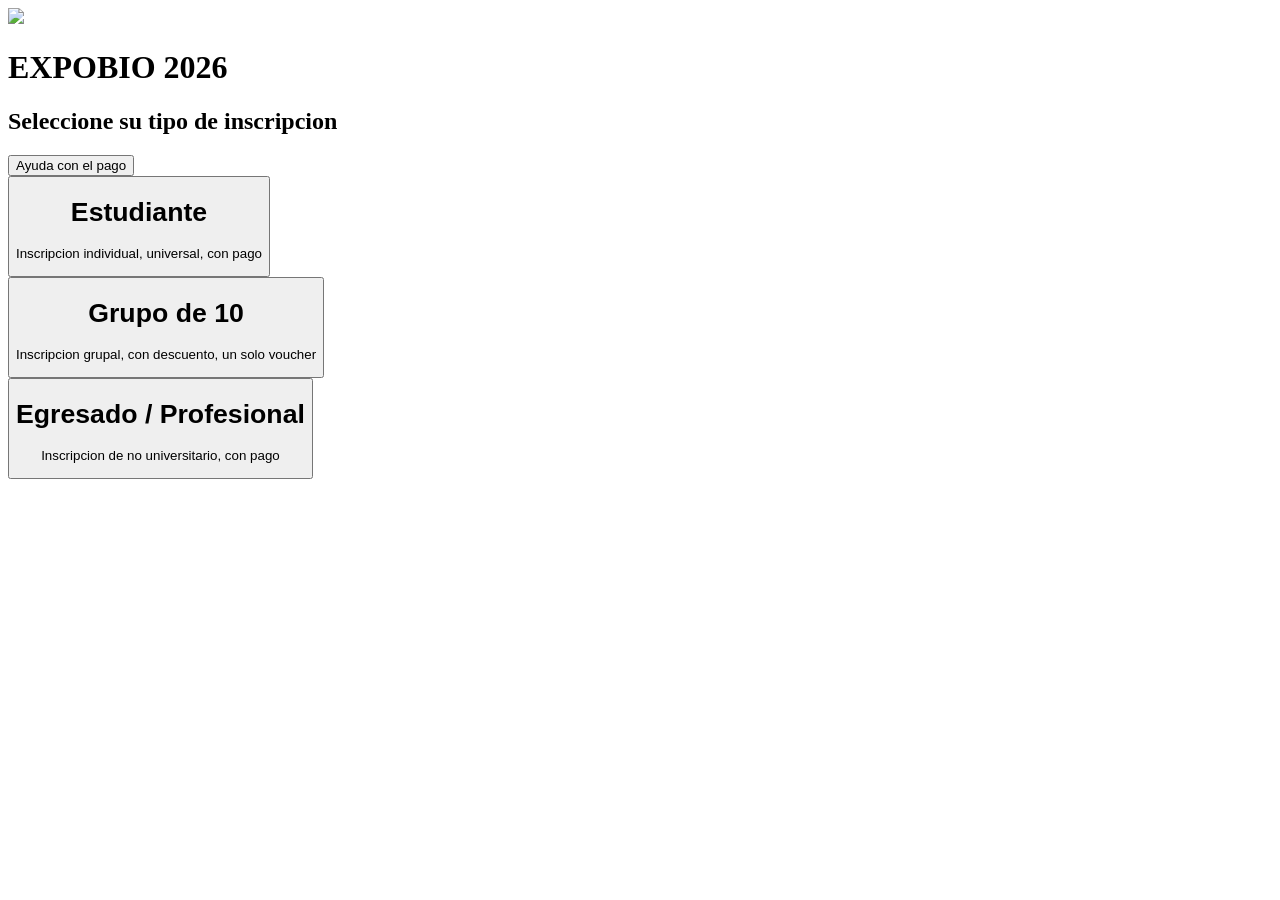
==== index.html @ 2edd6ce0 "Create index.html Agregando el index principal" ====
<!DOCTYPE html>
<html lang="es">
<head>
	<base target="top">
	<meta charset="UTF-8">
	<meta name="viewport" content="width=device-width, initial-scale=1.0">
	<link rel="stylesheet" href="style.css">
	<title>EXPOBIO 2026 Inscripcion</title>
	<link rel="preconnect" href="https://fonts.googleapis.com">
	<link rel="preconnect" href="https://fonts.gstatic.com" crossorigin>
	<link href="https://fonts.googleapis.com/css2?family=Noto+Serif:ital,wght@0,100..900;1,100..900&display=swap" rel="stylesheet">
	<!-- Iconito de la barra -->
	<link rel="icon" type="image/png" sizes="32x32"
		href="https://files.catbox.moe/zftv8w.png">
	<link rel="shortcut icon"
        href="https://files.catbox.moe/zftv8w.png">
</head>

<body>
	<div class="carta">
	<div class="box-titulo">
		<img class="Escudo-UNSAAC" src="Logaso.png">
	</div>
	</div>
	<div class="carta">
	<div class="box-pagos">
		<div class="box-pagos-logo">
			<h1>EXPOBIO 2026</h1>
			<h2>Seleccione su tipo de inscripcion</h2>
		</div>
		<div class="box-pagos-ayuda">
			<button class="btn-ayuda-pago" onclick="window.top.location.href='guia.html'"> 
				Ayuda con el pago
			</button>
		</div>
		<div class="box-estudiante-grupo10">
			<div class="estudiante">
				<button class="btn-estudiante" onclick="window.top.location.href='datosEstudiante.html'">
					<h1>Estudiante</h1>
					<p>Inscripcion individual, universal, con pago</p>
				</button>
			</div>
			<div class="grupo10">
				<button class="btn-grupo10" onclick="window.top.location.href='datosGrupo.html'">
					<h1>Grupo de 10</h1>
					<p>Inscripcion grupal, con descuento, un solo voucher</p>
				</button>
			</div>
		</div>
		<div class="box-egresado">
			<button class="btn-egresado" onclick="window.top.location.href='datosEgresado.html'">
				<h1>Egresado / Profesional</h1>
				<p>Inscripcion de no universitario, con pago</p>
			</button>
		</div>
	</div>
	</div>
</body>
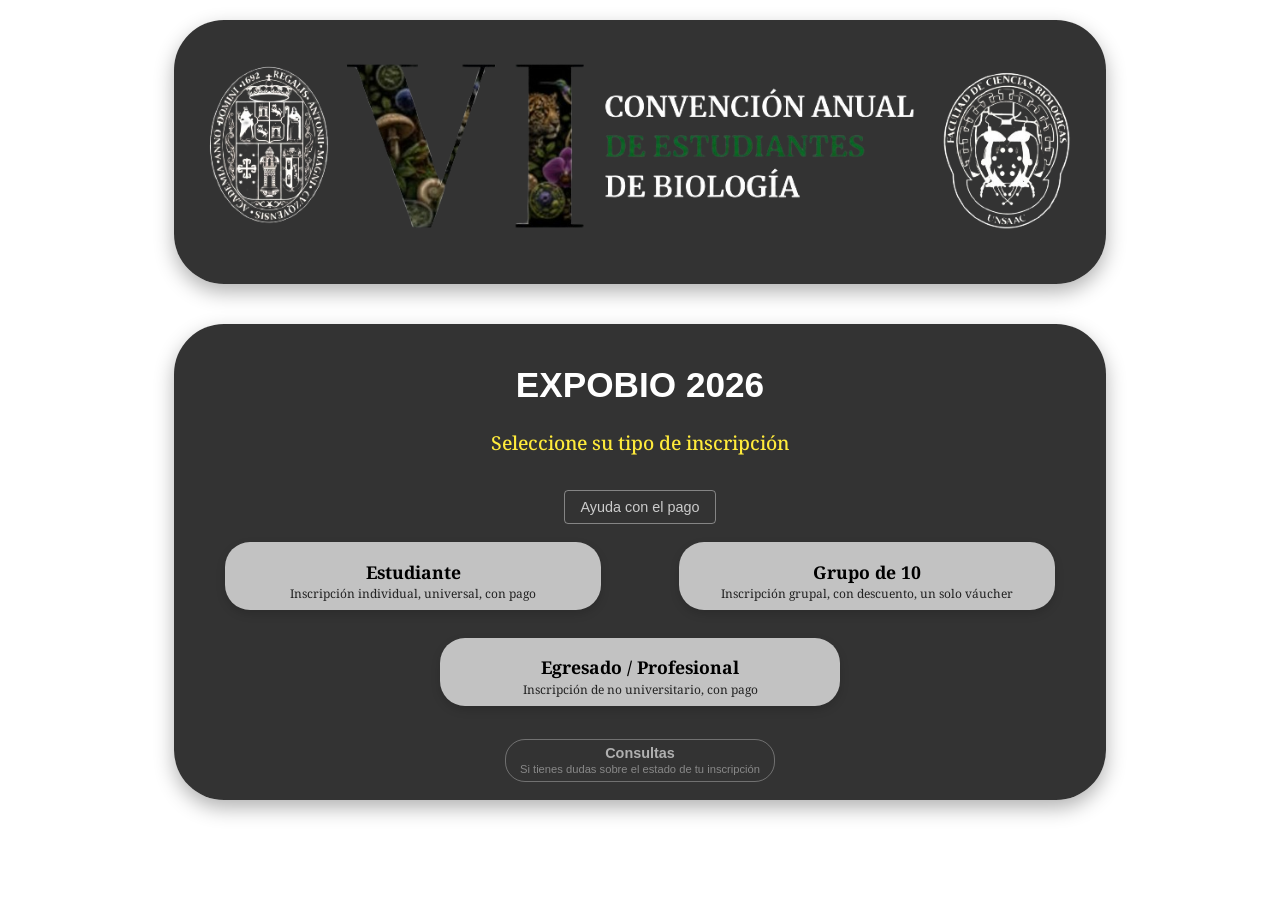
==== commit 930676dc: "Actu 1 index conectado y guia mejorada" ====
--- a/index.html
+++ b/index.html
@@ -1,58 +1,66 @@
 <!DOCTYPE html>
 <html lang="es">
 <head>
-	<base target="top">
-	<meta charset="UTF-8">
-	<meta name="viewport" content="width=device-width, initial-scale=1.0">
-	<link rel="stylesheet" href="style.css">
-	<title>EXPOBIO 2026 Inscripcion</title>
-	<link rel="preconnect" href="https://fonts.googleapis.com">
-	<link rel="preconnect" href="https://fonts.gstatic.com" crossorigin>
-	<link href="https://fonts.googleapis.com/css2?family=Noto+Serif:ital,wght@0,100..900;1,100..900&display=swap" rel="stylesheet">
-	<!-- Iconito de la barra -->
-	<link rel="icon" type="image/png" sizes="32x32"
-		href="https://files.catbox.moe/zftv8w.png">
-	<link rel="shortcut icon"
+    <base target="top">
+    <meta charset="UTF-8">
+    <meta name="viewport" content="width=device-width, initial-scale=1.0">
+    <link rel="stylesheet" href="style.css">
+    <title>EXPOBIO 2026 Inscripción</title>
+    <link rel="preconnect" href="https://fonts.googleapis.com">
+    <link rel="preconnect" href="https://fonts.gstatic.com" crossorigin>
+    <link href="https://fonts.googleapis.com/css2?family=Noto+Serif:ital,wght@0,100..900;1,100..900&display=swap" rel="stylesheet">
+    <!-- Iconito de la barra -->
+    <link rel="icon" type="image/png" sizes="32x32"
+        href="https://files.catbox.moe/zftv8w.png">
+    <link rel="shortcut icon"
         href="https://files.catbox.moe/zftv8w.png">
 </head>
 
 <body>
-	<div class="carta">
-	<div class="box-titulo">
-		<img class="Escudo-UNSAAC" src="Logaso.png">
-	</div>
-	</div>
-	<div class="carta">
-	<div class="box-pagos">
-		<div class="box-pagos-logo">
-			<h1>EXPOBIO 2026</h1>
-			<h2>Seleccione su tipo de inscripcion</h2>
-		</div>
-		<div class="box-pagos-ayuda">
-			<button class="btn-ayuda-pago" onclick="window.top.location.href='guia.html'"> 
-				Ayuda con el pago
-			</button>
-		</div>
-		<div class="box-estudiante-grupo10">
-			<div class="estudiante">
-				<button class="btn-estudiante" onclick="window.top.location.href='datosEstudiante.html'">
-					<h1>Estudiante</h1>
-					<p>Inscripcion individual, universal, con pago</p>
-				</button>
-			</div>
-			<div class="grupo10">
-				<button class="btn-grupo10" onclick="window.top.location.href='datosGrupo.html'">
-					<h1>Grupo de 10</h1>
-					<p>Inscripcion grupal, con descuento, un solo voucher</p>
-				</button>
-			</div>
-		</div>
-		<div class="box-egresado">
-			<button class="btn-egresado" onclick="window.top.location.href='datosEgresado.html'">
-				<h1>Egresado / Profesional</h1>
-				<p>Inscripcion de no universitario, con pago</p>
-			</button>
-		</div>
-	</div>
-	</div>
+    <div class="carta">
+        <div class="box-titulo">
+            <img class="Escudo-UNSAAC" src="Logaso.png" alt="Escudo UNSAAC">
+        </div>
+    </div>
+    
+    <div class="carta">
+        <div class="box-pagos">
+            <div class="box-pagos-logo">
+                <h1>EXPOBIO 2026</h1>
+                <h2>Seleccione su tipo de inscripción</h2>
+            </div>
+            <div class="box-pagos-ayuda">
+                <button class="btn-ayuda-pago" onclick="window.top.location.href='guia.html'"> 
+                    Ayuda con el pago
+                </button>
+            </div>
+            <div class="box-estudiante-grupo10">
+                <div class="estudiante">
+                    <button class="btn-estudiante" onclick="window.top.location.href='datosEstudiante.html'">
+                        <h1>Estudiante</h1>
+                        <p>Inscripción individual, universal, con pago</p>
+                    </button>
+                </div>
+                <div class="grupo10">
+                    <button class="btn-grupo10" onclick="window.top.location.href='datosGrupo.html'">
+                        <h1>Grupo de 10</h1>
+                        <p>Inscripción grupal, con descuento, un solo váucher</p>
+                    </button>
+                </div>
+            </div>
+            <div class="box-egresado">
+                <button class="btn-egresado" onclick="window.top.location.href='datosEgresado.html'">
+                    <h1>Egresado / Profesional</h1>
+                    <p>Inscripción de no universitario, con pago</p>
+                </button>
+            </div>
+            <div class="box-consultas">
+                <button class="btn-consultas" onclick="window.top.location.href='https://expobio.github.io/CONSULTAS/'">
+                    <h1>Consultas</h1>
+                    <p>Si tienes dudas sobre el estado de tu inscripción</p>
+                </button>
+            </div>
+        </div>
+    </div>
 </body>
+</html>
--- a/style.css
+++ b/style.css
@@ -0,0 +1,974 @@
+/* GENERAL / BODY */
+body {
+    background-image: url(biologia-unsaac.jpg);
+    background-repeat: no-repeat;
+    background-position: center center;
+    background-attachment: fixed;
+    background-size: cover;
+    font-family: Arial, sans-serif;
+    margin: 0;
+    padding: 0;
+    display: flex;
+    flex-direction: column;
+    align-items: center;
+    justify-content: flex-start;
+    width: 100%;
+    min-height: 100vh;
+}
+
+/* CARTAS */
+.carta {
+    width: 80%;
+    max-width: 1100px;
+    margin: 20px auto;
+    background: rgba(0, 0, 0, 0.8);
+    padding: 18px;
+    box-shadow: 0 8px 20px rgba(0,0,0,0.3);
+    border-radius: 50px;
+    color: #ffffff;
+}
+
+.box-titulo {
+    text-align: center;
+    padding: 12px;
+    display: flex;
+    justify-content: center;
+    align-items: center;
+    border-radius: 6px;
+    width: 100%;
+    height: auto;
+}
+
+.box-titulo img {
+    width: 100%;
+    max-width: 100%;
+    height: auto;
+    object-fit: contain;
+    display: block;
+}
+
+/* PAGOS */
+.box-pagos {
+    background-color: transparent;
+    text-align: center;
+    display: flex;
+    flex-direction: column;
+    gap: 18px;
+    align-items: stretch;
+    justify-content: flex-start;
+    width: 100%;
+}
+
+.box-pagos-logo h1 {
+    color: #ffffff;
+    font-family: sans-serif;
+    font-weight: 900;
+    font-size: 2.2rem;
+}
+
+.box-pagos-logo h2 {
+    color: #FFEB3B;
+    font-family: 'Noto Serif', serif;
+    font-weight: 500;
+    font-size: 1.2rem;
+}
+
+.box-pagos-ayuda {
+    background-color: transparent;
+    text-align: center;
+    margin: 0;
+    display: flex;
+    justify-content: center;
+    align-items: center;
+}
+
+.btn-ayuda-pago {
+    background: transparent;
+    border: 1px solid rgba(255, 255, 255, 0.4);
+    color: #ccc;
+    padding: 8px 16px;
+    font-size: 0.9rem;
+    border-radius: 4px;
+    cursor: pointer;
+    width: auto;
+    transition: all 0.3s ease;
+}
+
+.btn-ayuda-pago:hover {
+    background: rgba(255, 255, 255, 0.1);
+    color: #fff;
+}
+
+/* BOTONES PRINCIPALES */
+.box-estudiante-grupo10 {
+    background-color: transparent;
+    text-align: center;
+    margin: 0;
+    display: flex;
+    flex-direction: column;
+    gap: 12px;
+    justify-content: center;
+    align-items: center;
+}
+
+.box-estudiante-grupo10 .estudiante,
+.box-estudiante-grupo10 .grupo10 {
+    width: 100%;
+    display: flex;
+    justify-content: center;
+}
+
+.btn-estudiante, .btn-grupo10, .btn-egresado {
+    display: inline-block;
+    width: 85%;
+    max-width: 400px;
+    padding: 8px 16px;
+    border: none;
+    border-radius: 25px !important;
+    background: rgba(255, 255, 255, 0.7);
+    color: #000000;
+    font-family: 'Noto Serif', serif;
+    text-decoration: none;
+    cursor: pointer;
+    box-shadow: 0 4px 10px rgba(0,0,0,0.15);
+    text-align: center;
+}
+
+.btn-estudiante h1, .btn-grupo10 h1, .btn-egresado h1 {
+    font-size: 1.1rem;
+    font-weight: 700;
+    margin-bottom: 0px;
+    color: #000000;
+    line-height: 1.2;
+}
+
+.btn-estudiante p, .btn-grupo10 p, .btn-egresado p {
+    font-size: 0.75rem;
+    margin: 0;
+    margin-top: 2px;
+    color: #222222;
+}
+
+.box-egresado {
+    background-color: transparent;
+    text-align: center;
+    margin-top: 10px;
+    display: flex;
+    justify-content: center;
+    align-items: center;
+    width: 100%;
+}
+
+/* BOTÓN DE CONSULTAS OPTIMIZADO (MÁS PEQUEÑO) */
+.box-consultas {
+    background-color: transparent;
+    text-align: center;
+    margin-top: 15px; /* Un poco de separación del resto */
+    display: flex;
+    justify-content: center;
+    align-items: center;
+    width: 100%;
+}
+
+.btn-consultas {
+    background: transparent;
+    border: 1px solid rgba(255, 255, 255, 0.3);
+    color: #b0b0b0;
+    padding: 6px 14px; 
+    font-size: 0.85rem; 
+    border-radius: 20px; 
+    cursor: pointer;
+    width: auto;
+    max-width: 280px; 
+    transition: all 0.3s ease;
+}
+
+.btn-consultas:hover {
+    background: rgba(255, 255, 255, 0.08);
+    border-color: rgba(255, 255, 255, 0.6);
+    color: #fff;
+}
+
+.btn-consultas h1 {
+    font-size: 0.9rem; 
+    font-weight: 600;
+    margin: 0;
+    line-height: 1.1;
+}
+
+.btn-consultas p {
+    font-size: 0.7rem; 
+    margin: 2px 0 0 0;
+    color: #888;
+}
+
+/* DETALLES DE PAGO BANCARIO */
+.datos-pago-container {
+    display: flex;
+    flex-direction: column;
+    gap: 12px;
+    margin-top: 20px;
+}
+
+.item-banco {
+    background: rgba(255, 255, 255, 0.05);
+    border: 1px solid rgba(255, 255, 255, 0.1);
+    border-radius: 12px;
+    padding: 14px 18px;
+    display: flex;
+    align-items: center;
+    justify-content: space-between;
+    gap: 15px;
+    transition: transform 0.2s ease, background 0.2s ease;
+}
+
+.item-banco:hover {
+    background: rgba(255, 255, 255, 0.08);
+    border-color: rgba(255, 255, 255, 0.2);
+}
+
+.titular-box {
+    background: rgba(76, 175, 80, 0.1);
+    border-color: rgba(76, 175, 80, 0.2);
+    display: block;
+}
+
+.valor-titular {
+    font-family: 'Noto Serif', serif;
+    font-size: 16px;
+    font-weight: 600;
+    color: #ffffff;
+    margin-top: 4px;
+}
+
+.info-meta {
+    display: flex;
+    flex-direction: column;
+    gap: 3px;
+    flex-grow: 1;
+}
+
+.item-banco .etiqueta {
+    color: #a5d6a7;
+    font-weight: 700;
+    font-size: 11px;
+    text-transform: uppercase;
+    letter-spacing: .06em;
+}
+
+.item-banco .valor {
+    font-family: monospace;
+    font-size: 15px;
+    letter-spacing: 0.5px;
+    color: #ffffff;
+    word-break: break-all;
+}
+
+.qr-box {
+    text-align: center;
+    margin: 24px 0;
+    background: rgba(0, 0, 0, 0.3);
+    padding: 16px;
+    border-radius: 14px;
+    border: 1px solid rgba(255, 255, 255, 0.05);
+}
+
+.qr-box img {
+    max-width: 180px;
+    width: 100%;
+    border-radius: 8px;
+    border: 4px solid #ffffff;
+    display: none;
+    margin: 0 auto;
+    box-shadow: 0 4px 15px rgba(0,0,0,0.5);
+}
+
+.qr-box small {
+    display: block;
+    margin-top: 12px;
+    font-size: 12.5px;
+    color: #b0bec5;
+}
+
+ul.lista-fisico {
+    padding-left: 20px;
+    color: #e0e0e0;
+    font-size: 14px;
+    line-height: 1.8;
+    margin-top: 10px;
+}
+
+ul.lista-fisico li {
+    margin-bottom: 6px;
+}
+
+/* SCROLLBAR */
+html {
+    scrollbar-width: thin;
+    scrollbar-color: #4CAF50 rgba(0, 0, 0, 0.35);
+}
+
+.tabla-responsive-form {
+    scrollbar-width: thin;
+    scrollbar-color: #4CAF50 rgba(0, 0, 0, 0.35);
+}
+
+::-webkit-scrollbar {
+    width: 10px;
+    height: 10px;
+}
+
+::-webkit-scrollbar-track {
+    background: rgba(0, 0, 0, 0.35);
+}
+
+::-webkit-scrollbar-thumb {
+    background: linear-gradient(180deg, #a5d6a7, #4CAF50);
+    border-radius: 20px;
+    border: 2px solid rgba(0, 0, 0, 0.35);
+}
+
+::-webkit-scrollbar-thumb:hover {
+    background: linear-gradient(180deg, #c8e6c9, #66BB6A);
+}
+
+.tabla-responsive-form::-webkit-scrollbar {
+    height: 8px;
+}
+
+.tabla-responsive-form::-webkit-scrollbar-thumb {
+    background: linear-gradient(90deg, #a5d6a7, #4CAF50);
+    border-radius: 20px;
+    border: 1px solid rgba(0, 0, 0, 0.35);
+}
+
+@media (max-width: 640px) {
+    ::-webkit-scrollbar {
+        width: 6px;
+        height: 6px;
+    }
+}
+
+/* FORMULARIOS DE INSCRIPCIÓN */
+.seccion-form, .seccion-form *, .fila-form, .fila-form * {
+    box-sizing: border-box;
+}
+
+.form-titulo h1 {
+    color: #ffffff;
+    font-family: sans-serif;
+    font-weight: 900;
+    font-size: 1.6rem;
+    margin: 0 0 4px;
+}
+
+.form-titulo p {
+    color: #cfd8d6;
+    font-family: 'Noto Serif', serif;
+    font-size: 0.95rem;
+    margin: 0;
+}
+
+.seccion-form {
+    text-align: left;
+    width: 100%;
+    margin-top: 22px;
+}
+
+.seccion-form:first-of-type {
+    margin-top: 8px;
+}
+
+.seccion-form h3 {
+    color: #a5d6a7;
+    font-size: 0.78rem;
+    font-weight: 700;
+    text-transform: uppercase;
+    letter-spacing: .07em;
+    margin: 0 0 14px;
+    padding-bottom: 8px;
+    border-bottom: 1px solid rgba(255,255,255,0.12);
+}
+
+.campo-form {
+    margin-bottom: 14px;
+}
+
+.campo-form label {
+    display: block;
+    font-size: 0.82rem;
+    font-weight: 600;
+    color: #e8e8e8;
+    margin-bottom: 6px;
+    font-family: 'Noto Serif', serif;
+}
+
+.campo-form .ayuda-form {
+    font-size: 0.72rem;
+    color: #9aa6a3;
+    margin-top: 4px;
+}
+
+.campo-form input[type="text"],
+.campo-form input[type="tel"],
+.campo-form select {
+    width: 100%;
+    max-width: 420px;
+    padding: 10px 12px;
+    border-radius: 10px;
+    border: 1.5px solid rgba(255,255,255,0.15);
+    background: rgba(255,255,255,0.06);
+    color: #ffffff;
+    font-family: Arial, sans-serif;
+    font-size: 0.92rem;
+}
+
+.campo-form select option {
+    color: #000;
+}
+
+.campo-form input::placeholder {
+    color: #8a938f;
+}
+
+.campo-form input:focus,
+.campo-form select:focus {
+    outline: none;
+    border-color: #4CAF50;
+    background: rgba(255,255,255,0.1);
+}
+
+.campo-form.corto input {
+    max-width: 200px;
+}
+
+.fila-form {
+    display: grid;
+    grid-template-columns: 1fr;
+    gap: 4px 16px;
+}
+
+.oculto-form {
+    display: none !important;
+}
+
+.nota-form {
+    background: rgba(76, 175, 80, 0.08);
+    border: 1px dashed rgba(165, 214, 167, 0.4);
+    border-radius: 10px;
+    padding: 12px 14px;
+    margin-bottom: 16px;
+    font-size: 0.82rem;
+    color: #d8e3d9;
+}
+
+/* COMPONENTES DE GRUPOS */
+.tabla-responsive-form {
+    overflow-x: auto;
+    margin-bottom: 6px;
+    border-radius: 10px;
+}
+
+.tabla-grupo-form {
+    width: 100%;
+    border-collapse: collapse;
+    min-width: 760px;
+}
+
+.tabla-grupo-form th,
+.tabla-grupo-form td {
+    padding: 8px;
+    text-align: center;
+    font-size: 0.75rem;
+    border-bottom: 1px solid rgba(255,255,255,0.1);
+}
+
+.tabla-grupo-form th {
+    background: rgba(76, 175, 80, 0.25);
+    color: #fff;
+    font-weight: 700;
+    text-transform: uppercase;
+    font-size: 0.65rem;
+    letter-spacing: .04em;
+}
+
+.tabla-grupo-form td input {
+    width: 100%;
+    min-width: 120px;
+    padding: 8px;
+    font-size: 0.82rem;
+    border-radius: 8px;
+    border: 1.5px solid rgba(255,255,255,0.15);
+    background: rgba(255,255,255,0.06);
+    color: #fff;
+}
+
+.archivo-input-form {
+    border: 1.5px dashed rgba(255,255,255,0.25);
+    border-radius: 12px;
+    padding: 18px;
+    text-align: center;
+    font-size: 0.82rem;
+    color: #cfd8d6;
+}
+
+.archivo-input-form input {
+    margin-top: 10px;
+    color: #cfd8d6;
+    font-size: 0.8rem;
+}
+
+/* BOTONES DE FORMULARIO */
+.btn-enviar-form {
+    display: block;
+    width: 100%;
+    margin-top: 22px;
+    padding: 12px 16px;
+    border: none;
+    border-radius: 25px !important;
+    background: rgba(255, 255, 255, 0.85);
+    color: #000000;
+    font-family: 'Noto Serif', serif;
+    font-weight: 700;
+    font-size: 1rem;
+    cursor: pointer;
+    box-shadow: 0 4px 10px rgba(0,0,0,0.15);
+    transition: all 0.2s ease;
+}
+
+.btn-enviar-form:hover {
+    
+    background: #ffffff;
+}
+
+.btn-enviar-form:disabled {
+    opacity: 0.6;
+    cursor: default;
+}
+
+.btn-volver-form {
+    background: transparent;
+    border: 1px solid rgba(255, 255, 255, 0.4);
+    color: #ccc;
+    padding: 8px 16px;
+    font-size: 0.85rem;
+    border-radius: 999px;
+    cursor: pointer;
+    margin-bottom: 4px;
+}
+
+.btn-volver-form:hover {
+    background: rgba(255, 255, 255, 0.1);
+    color: #fff;
+}
+
+/* ESTADOS Y EXITO */
+#mensaje-form {
+margin-top: 16px;
+padding: 12px 14px;
+border-radius: 10px;
+font-size: 0.85rem;
+display: none;
+}
+
+#mensaje-form.ok {
+display: block;
+background: rgba(76, 175, 80, 0.18);
+color: #c8e6c9;
+border: 1px solid rgba(165, 214, 167, 0.4);
+}
+
+#mensaje-form.error {
+display: block;
+background: rgba(185, 39, 14, 0.18);
+color: #ffcdc0;
+border: 1px solid rgba(255, 138, 101, 0.4);
+}
+
+.campo-invalido-form {
+    border-color: #ff8a65 !important;
+    box-shadow: 0 0 0 1px #ff8a65;
+    background: rgba(185, 39, 14, 0.12) !important;
+}
+
+.pantalla-exito-form {
+    display: none;
+    text-align: center;
+}
+
+.pantalla-exito-form.visible {
+    display: block;
+}
+
+.pantalla-exito-form .icono-exito {
+    font-size: 2.6rem;
+    margin-bottom: 10px;
+}
+
+.pantalla-exito-form h2 {
+    color: #ffffff;
+    font-family: sans-serif;
+    font-size: 1.2rem;
+    margin: 0 0 8px;
+}
+
+.pantalla-exito-form p {
+    color: #cfd8d6;
+    font-size: 0.88rem;
+}
+
+/* WHATSAPP Y REINICIO */
+.bloque-whatsapp-form {
+    margin-top: 20px;
+    padding-top: 20px;
+    border-top: 1px solid rgba(255,255,255,0.12);
+    text-align: center;
+}
+
+.bloque-whatsapp-form p {
+    font-size: 0.82rem;
+    color: #cfd8d6;
+    margin: 0 0 12px;
+}
+
+.bloque-whatsapp-form img {
+    width: min(220px, 100%);
+    height: auto;
+    display: block;
+    margin: 0 auto 12px;
+    border: 1px solid rgba(255,255,255,0.2);
+    border-radius: 10px;
+    padding: 6px;
+    background: #fff;
+}
+
+.btn-whatsapp-form {
+    display: inline-flex;
+    align-items: center;
+    gap: 8px;
+    background: #25D366;
+    color: #fff;
+    text-decoration: none;
+    font-weight: 700;
+    font-size: 0.85rem;
+    padding: 11px 20px;
+    border-radius: 999px;
+}
+
+.btn-whatsapp-form:hover {
+    background: #1EBE57;
+}
+
+.btn-reiniciar-form {
+    margin-top: 14px;
+    background: rgba(255,255,255,0.12);
+    color: #fff;
+    border: none;
+    border-radius: 999px;
+    padding: 10px 20px;
+    font-weight: 600;
+    cursor: pointer;
+}
+
+.btn-reiniciar-form:hover {
+    background: rgba(255,255,255,0.2);
+}
+
+/* CONSULTA DE ESTADO (consultaEstado.html) */
+.consulta-dni {
+    display: grid;
+    grid-template-columns: 1fr auto;
+    gap: 10px;
+    align-items: end;
+    box-sizing: border-box;
+}
+
+.consulta-dni .campo-form {
+    margin-bottom: 0;
+}
+
+.btn-consultar {
+    padding: 10px 20px;
+    border: none;
+    border-radius: 25px !important;
+    background: rgba(255, 255, 255, 0.85);
+    color: #000;
+    font-family: 'Noto Serif', serif;
+    font-weight: 700;
+    font-size: 0.92rem;
+    cursor: pointer;
+    height: 42px;
+    white-space: nowrap;
+}
+
+.btn-consultar:hover {
+    background: #fff;
+}
+
+.resultado-consulta {
+    display: none;
+    margin-top: 22px;
+    padding: 18px;
+    border-radius: 14px;
+    background: rgba(255, 255, 255, 0.05);
+    box-sizing: border-box;
+}
+
+.resultado-consulta.visible {
+    display: block;
+}
+
+.resultado-fila {
+    display: grid;
+    grid-template-columns: 1fr 2fr;
+    gap: 18px;
+    align-items: center;
+}
+
+.resultado-fila img {
+    width: 100%;
+    max-width: 130px;
+    height: auto;
+    display: block;
+    margin: 0 auto;
+    border-radius: 14px;
+}
+
+.resultado-texto h3 {
+    margin: 0 0 8px;
+    font-family: sans-serif;
+    font-size: 1.05rem;
+    color: #fff;
+}
+
+.resultado-texto p {
+    margin: 0 0 8px;
+    font-size: 0.9rem;
+    color: #e0e0e0;
+    line-height: 1.5;
+}
+
+.resultado-bien {
+    border-left: 4px solid #4CAF50;
+    background: rgba(76, 175, 80, 0.1);
+}
+
+.resultado-mal {
+    border-left: 4px solid #ff5252;
+    background: rgba(185, 39, 14, 0.12);
+}
+
+.resultado-pendiente {
+    border-left: 4px solid #FFEB3B;
+    background: rgba(255, 235, 59, 0.08);
+}
+
+.resultado-no-existe {
+    border-left: 4px solid #ff5252;
+    background: rgba(185, 39, 14, 0.16);
+}
+
+.texto-no-existe {
+    color: #ff5252;
+    font-weight: 900;
+    font-size: 1.35rem;
+    text-align: center;
+    letter-spacing: .03em;
+    margin: 4px 0 16px;
+}
+
+.contacto-rechazo {
+    display: inline-block;
+    margin-top: 6px;
+    padding: 8px 16px;
+    border-radius: 999px;
+    background: rgba(255, 255, 255, 0.1);
+    color: #fff;
+    font-weight: 700;
+    font-size: 0.88rem;
+}
+
+.botones-no-existe {
+    display: flex;
+    flex-direction: column;
+    gap: 10px;
+    margin-top: 16px;
+}
+
+.btn-opcion-inscripcion {
+    flex: 1;
+    padding: 10px 14px;
+    border: none;
+    border-radius: 25px !important;
+    background: rgba(255, 255, 255, 0.85);
+    color: #000;
+    font-family: 'Noto Serif', serif;
+    font-weight: 700;
+    font-size: 0.85rem;
+    cursor: pointer;
+    text-align: center;
+}
+
+.btn-opcion-inscripcion:hover {
+    background: #fff;
+}
+
+/* Panel de botones de demo/preview, se saca fácil cuando esté el backend real */
+.demo-preview {
+    margin-top: 26px;
+    padding-top: 18px;
+    border-top: 1px dashed rgba(255, 255, 255, 0.15);
+}
+
+.demo-preview p {
+    font-size: 0.78rem;
+    color: #9aa6a3;
+    margin: 0 0 10px;
+}
+
+.demo-botones {
+    display: flex;
+    flex-wrap: wrap;
+    gap: 8px;
+}
+
+.btn-demo {
+    background: rgba(255, 255, 255, 0.08);
+    border: 1px solid rgba(255, 255, 255, 0.2);
+    color: #fff;
+    padding: 8px 14px;
+    border-radius: 999px;
+    font-size: 0.8rem;
+    cursor: pointer;
+}
+
+.btn-demo:hover {
+    background: rgba(255, 255, 255, 0.18);
+}
+
+/* GUÍA DE PAGO (guia.html) */
+.guia-header {
+    text-align: center;
+    margin-bottom: 24px;
+}
+
+.guia-header h1 {
+    color: #ffffff;
+    font-family: sans-serif;
+    font-weight: 900;
+    font-size: 1.7rem;
+    margin: 0 0 8px;
+}
+
+.guia-header p {
+    color: #cfd8d6;
+    font-family: 'Noto Serif', serif;
+    font-size: 0.92rem;
+    margin: 0 auto;
+    max-width: 480px;
+    line-height: 1.5;
+}
+
+.guia-seccion {
+    border: 1px solid rgba(255, 255, 255, 0.08);
+    border-radius: 18px;
+    padding: 20px;
+    margin-bottom: 20px;
+    text-align: left;
+    box-sizing: border-box;
+}
+
+.guia-seccion h2 {
+    color: #a5d6a7;
+    font-family: sans-serif;
+    font-weight: 700;
+    font-size: 1.05rem;
+    margin: 0 0 12px;
+    display: flex;
+    align-items: center;
+    gap: 8px;
+}
+
+.guia-seccion > p {
+    color: #e0e0e0;
+    font-size: 0.9rem;
+    line-height: 1.6;
+    margin: 0 0 16px;
+}
+
+.qr-cargando {
+    color: #9aa6a3;
+    font-size: 0.85rem;
+    padding: 24px 0;
+    text-align: center;
+}
+
+.qr-error {
+    color: #ffab91;
+    font-size: 0.85rem;
+    padding: 12px 14px;
+    background: rgba(185, 39, 14, 0.14);
+    border: 1px solid rgba(255, 138, 101, 0.3);
+    border-radius: 10px;
+    text-align: center;
+}
+
+.btn-copiar {
+    background: rgba(255, 255, 255, 0.1);
+    border: 1px solid rgba(255, 255, 255, 0.2);
+    color: #fff;
+    padding: 8px 14px;
+    border-radius: 999px;
+    font-size: 0.8rem;
+    cursor: pointer;
+    white-space: nowrap;
+    transition: all 0.2s ease;
+    flex-shrink: 0;
+}
+
+.btn-copiar:hover {
+    background: rgba(255, 255, 255, 0.2);
+}
+
+.btn-copiar.copiado {
+    background: rgba(76, 175, 80, 0.35);
+    border-color: #4CAF50;
+    color: #c8e6c9;
+}
+
+@media (max-width: 480px) {
+    .item-banco {
+        flex-direction: column;
+        align-items: stretch;
+        text-align: left;
+    }
+    .btn-copiar {
+        align-self: flex-end;
+    }
+}
+
+/* MEDIA QUERIES (RESPONSIVE) */
+@media (min-width: 640px) {
+    .fila-form.dos { grid-template-columns: 1fr 1fr; }
+    .fila-form.tres { grid-template-columns: 1fr 1fr 1fr; }
+    .botones-no-existe { flex-direction: row; }
+}
+
+@media (min-width: 768px){
+    .carta {
+        width: 70%;
+    }
+    .box-estudiante-grupo10 {
+        flex-direction: row;
+    }
+}
+
+@media (max-width: 480px) {
+    .consulta-dni {
+        grid-template-columns: 1fr;
+    }
+    .resultado-fila {
+        grid-template-columns: 1fr;
+        text-align: center;
+    }
+}
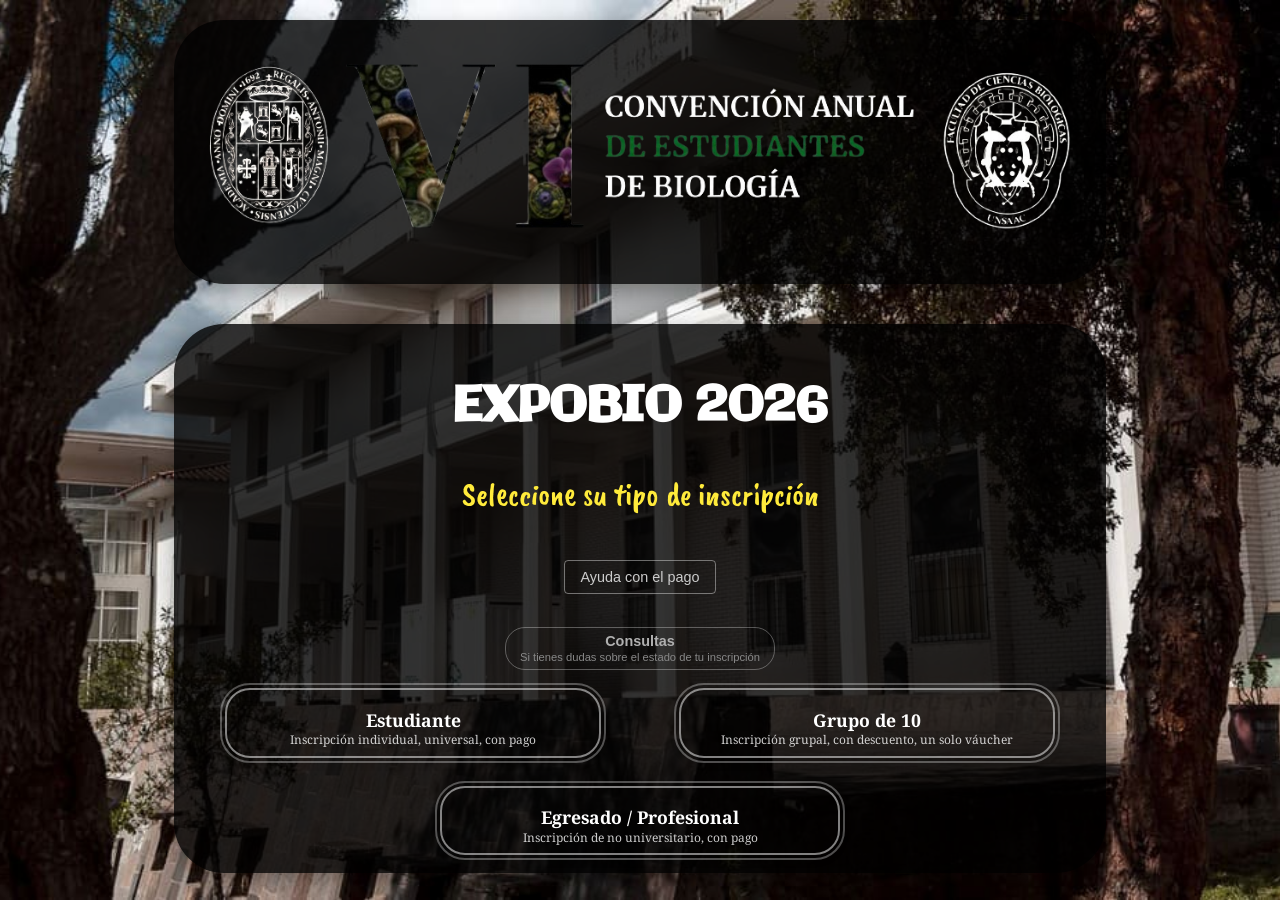
==== commit 4d9431b1: "feat: Botones de ayuda/consulta al inicio, diseno mejorado - Botones de 'Ayuda con el pago' y 'Consu" ====
--- a/index.html
+++ b/index.html
@@ -34,6 +34,12 @@
                     Ayuda con el pago
                 </button>
             </div>
+            <div class="box-consultas">
+                <button class="btn-consultas" onclick="window.top.location.href='https://expobio.github.io/CONSULTAS/'">
+                    <h1>Consultas</h1>
+                    <p>Si tienes dudas sobre el estado de tu inscripción</p>
+                </button>
+            </div>
             <div class="box-estudiante-grupo10">
                 <div class="estudiante">
                     <button class="btn-estudiante" onclick="window.top.location.href='datosEstudiante.html'">
@@ -54,12 +60,6 @@
                     <p>Inscripción de no universitario, con pago</p>
                 </button>
             </div>
-            <div class="box-consultas">
-                <button class="btn-consultas" onclick="window.top.location.href='https://expobio.github.io/CONSULTAS/'">
-                    <h1>Consultas</h1>
-                    <p>Si tienes dudas sobre el estado de tu inscripción</p>
-                </button>
-            </div>
         </div>
     </div>
 </body>
--- a/style.css
+++ b/style.css
@@ -1,6 +1,9 @@
+@import url('https://fonts.googleapis.com/css2?family=Galindo&display=swap');
+@import url('https://fonts.googleapis.com/css2?family=Caveat+Brush&display=swap');
+
 /* GENERAL / BODY */
 body {
-    background-image: url(biologia-unsaac.jpg);
+    background-image: url(biologia-unsaac.jpeg);
     background-repeat: no-repeat;
     background-position: center center;
     background-attachment: fixed;
@@ -61,16 +64,16 @@
 
 .box-pagos-logo h1 {
     color: #ffffff;
-    font-family: sans-serif;
+    font-family: Galindo, sans-serif;
     font-weight: 900;
-    font-size: 2.2rem;
+    font-size: 3rem;
 }
 
 .box-pagos-logo h2 {
     color: #FFEB3B;
-    font-family: 'Noto Serif', serif;
+    font-family: 'Caveat Brush','Noto Serif', serif;
     font-weight: 500;
-    font-size: 1.2rem;
+    font-size: 2rem;
 }
 
 .box-pagos-ayuda {
@@ -116,6 +119,7 @@
     width: 100%;
     display: flex;
     justify-content: center;
+    color:white
 }
 
 .btn-estudiante, .btn-grupo10, .btn-egresado {
@@ -123,30 +127,53 @@
     width: 85%;
     max-width: 400px;
     padding: 8px 16px;
-    border: none;
+    background: transparent; 
+    
+    /* El doble borde transparente */
+    border: 2px solid rgba(255, 255, 255, 0.5); 
     border-radius: 25px !important;
-    background: rgba(255, 255, 255, 0.7);
-    color: #000000;
+    outline: 2px solid rgba(255, 255, 255, 0.3);
+    outline-offset: 3px; 
+    
+    /* Letras blancas base y optimizaciones */
+    color: #ffffff;
     font-family: 'Noto Serif', serif;
     text-decoration: none;
     cursor: pointer;
     box-shadow: 0 4px 10px rgba(0,0,0,0.15);
     text-align: center;
-}
-
+    box-sizing: border-box;
+    
+    /* Transición suave para que el brillo aparezca de forma fluida */
+    transition: all 0.3s ease-in-out;
+}
+.btn-estudiante:hover, .btn-grupo10:hover, .btn-egresado:hover {
+    /* Ilumina los bordes y el fondo sutilmente */
+    border-color: rgba(255, 255, 255, 0.9);
+    outline-color: rgba(255, 255, 255, 0.7);
+    background: rgba(255, 255, 255, 0.05);
+    
+    /* Doble sombra: Mantiene la sombra oscura base + añade el brillo blanco exterior */
+    box-shadow: 0 4px 10px rgba(0,0,0,0.15), 0 0 15px rgba(255, 255, 255, 0.6);
+}
+
+/* CORRECCIÓN DE COLORES EN TEXTOS (H1 y P) */
 .btn-estudiante h1, .btn-grupo10 h1, .btn-egresado h1 {
     font-size: 1.1rem;
     font-weight: 700;
     margin-bottom: 0px;
-    color: #000000;
     line-height: 1.2;
+    color: #ffffff; /* Cambiado a blanco total */
+    transition: text-shadow 0.3s ease;
 }
 
 .btn-estudiante p, .btn-grupo10 p, .btn-egresado p {
     font-size: 0.75rem;
     margin: 0;
     margin-top: 2px;
-    color: #222222;
+    line-height: 1.2;
+    color: rgba(255, 255, 255, 0.8); /* Blanco semi-transparente para dar jerarquía visual */
+    transition: text-shadow 0.3s ease;
 }
 
 .box-egresado {
@@ -971,4 +998,4 @@
         grid-template-columns: 1fr;
         text-align: center;
     }
-}+}
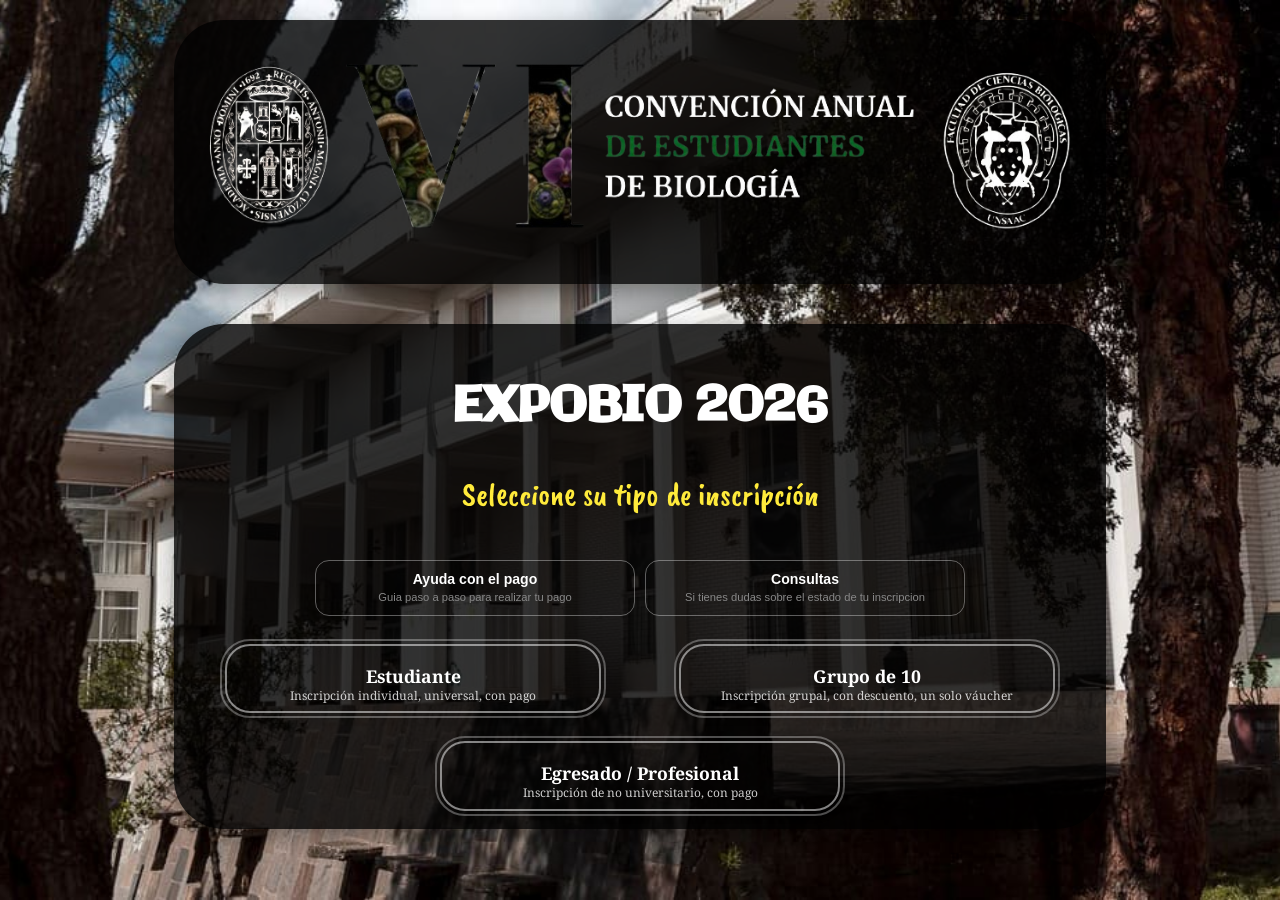
==== commit e83f7908: "fix: Botones ayuda/consulta unificados, mismo diseno, lado a lado - Ambos botones ahora comparten la" ====
--- a/index.html
+++ b/index.html
@@ -29,15 +29,14 @@
                 <h1>EXPOBIO 2026</h1>
                 <h2>Seleccione su tipo de inscripción</h2>
             </div>
-            <div class="box-pagos-ayuda">
-                <button class="btn-ayuda-pago" onclick="window.top.location.href='guia.html'"> 
-                    Ayuda con el pago
+            <div class="box-ayuda-consulta">
+                <button class="btn-ayuda-consulta" onclick="window.top.location.href='guia.html'">
+                    <h1>Ayuda con el pago</h1>
+                    <p>Guia paso a paso para realizar tu pago</p>
                 </button>
-            </div>
-            <div class="box-consultas">
-                <button class="btn-consultas" onclick="window.top.location.href='https://expobio.github.io/CONSULTAS/'">
+                <button class="btn-ayuda-consulta" onclick="window.top.location.href='https://expobio.github.io/CONSULTAS/'">
                     <h1>Consultas</h1>
-                    <p>Si tienes dudas sobre el estado de tu inscripción</p>
+                    <p>Si tienes dudas sobre el estado de tu inscripcion</p>
                 </button>
             </div>
             <div class="box-estudiante-grupo10">
--- a/style.css
+++ b/style.css
@@ -85,21 +85,53 @@
     align-items: center;
 }
 
-.btn-ayuda-pago {
+/* BOTONES AYUDA + CONSULTAS (mismo diseno, lado a lado) */
+.box-ayuda-consulta {
+    display: flex;
+    gap: 10px;
+    justify-content: center;
+    align-items: stretch;
+    flex-wrap: wrap;
+    margin-bottom: 10px;
+}
+
+.btn-ayuda-consulta {
+    display: flex;
+    flex-direction: column;
+    align-items: center;
+    justify-content: center;
+    flex: 1;
+    min-width: 180px;
+    max-width: 320px;
+    padding: 10px 16px;
     background: transparent;
-    border: 1px solid rgba(255, 255, 255, 0.4);
+    border: 1px solid rgba(255, 255, 255, 0.35);
+    border-radius: 14px;
     color: #ccc;
-    padding: 8px 16px;
-    font-size: 0.9rem;
-    border-radius: 4px;
     cursor: pointer;
-    width: auto;
     transition: all 0.3s ease;
-}
-
-.btn-ayuda-pago:hover {
-    background: rgba(255, 255, 255, 0.1);
-    color: #fff;
+    text-align: center;
+}
+
+.btn-ayuda-consulta:hover {
+    background: rgba(255, 255, 255, 0.08);
+    border-color: rgba(255, 255, 255, 0.6);
+    color: #fff;
+}
+
+.btn-ayuda-consulta h1 {
+    font-size: 0.88rem;
+    font-weight: 700;
+    margin: 0;
+    line-height: 1.2;
+    color: #fff;
+}
+
+.btn-ayuda-consulta p {
+    font-size: 0.7rem;
+    margin: 3px 0 0;
+    color: #888;
+    line-height: 1.3;
 }
 
 /* BOTONES PRINCIPALES */
@@ -186,49 +218,6 @@
     width: 100%;
 }
 
-/* BOTÓN DE CONSULTAS OPTIMIZADO (MÁS PEQUEÑO) */
-.box-consultas {
-    background-color: transparent;
-    text-align: center;
-    margin-top: 15px; /* Un poco de separación del resto */
-    display: flex;
-    justify-content: center;
-    align-items: center;
-    width: 100%;
-}
-
-.btn-consultas {
-    background: transparent;
-    border: 1px solid rgba(255, 255, 255, 0.3);
-    color: #b0b0b0;
-    padding: 6px 14px; 
-    font-size: 0.85rem; 
-    border-radius: 20px; 
-    cursor: pointer;
-    width: auto;
-    max-width: 280px; 
-    transition: all 0.3s ease;
-}
-
-.btn-consultas:hover {
-    background: rgba(255, 255, 255, 0.08);
-    border-color: rgba(255, 255, 255, 0.6);
-    color: #fff;
-}
-
-.btn-consultas h1 {
-    font-size: 0.9rem; 
-    font-weight: 600;
-    margin: 0;
-    line-height: 1.1;
-}
-
-.btn-consultas p {
-    font-size: 0.7rem; 
-    margin: 2px 0 0 0;
-    color: #888;
-}
-
 /* DETALLES DE PAGO BANCARIO */
 .datos-pago-container {
     display: flex;
@@ -991,6 +980,13 @@
 }
 
 @media (max-width: 480px) {
+    .box-ayuda-consulta {
+        flex-direction: column;
+        align-items: center;
+    }
+    .btn-ayuda-consulta {
+        max-width: 100%;
+    }
     .consulta-dni {
         grid-template-columns: 1fr;
     }
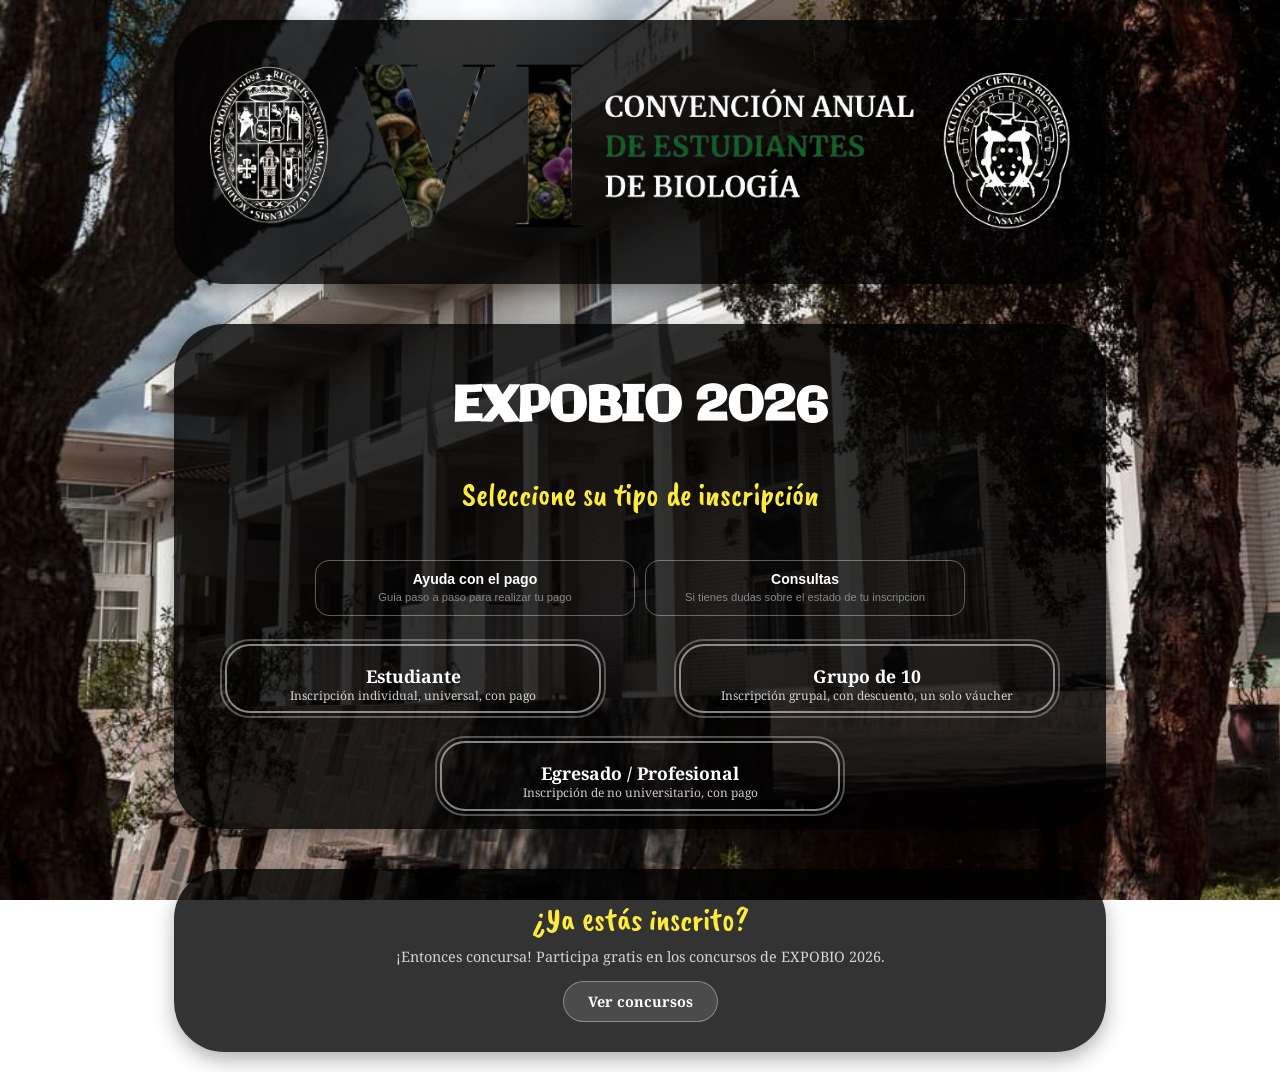
==== commit 7adc9f7b: "feat: concursos (BioDex, Danza, Fotografía, Ilustración) con verificación por DNI y backend único - " ====
--- a/index.html
+++ b/index.html
@@ -61,5 +61,13 @@
             </div>
         </div>
     </div>
+
+    <div class="carta">
+        <div class="box-banner-concursos">
+            <h1>¿Ya estás inscrito?</h1>
+            <p>¡Entonces concursa! Participa gratis en los concursos de EXPOBIO 2026.</p>
+            <a href="concursos.html" class="btn-banner-concursos">Ver concursos</a>
+        </div>
+    </div>
 </body>
 </html>
--- a/style.css
+++ b/style.css
@@ -1,5 +1,20 @@
 @import url('https://fonts.googleapis.com/css2?family=Galindo&display=swap');
 @import url('https://fonts.googleapis.com/css2?family=Caveat+Brush&display=swap');
+
+/* RESET BOTONES */
+button {
+    font-family: inherit;
+    font-size: inherit;
+    -webkit-appearance: none;
+    -moz-appearance: none;
+    appearance: none;
+    background: none;
+    border: none;
+    padding: 0;
+    margin: 0;
+    cursor: pointer;
+    outline: none;
+}
 
 /* GENERAL / BODY */
 body {
@@ -388,11 +403,11 @@
 .seccion-form {
     text-align: left;
     width: 100%;
-    margin-top: 22px;
+    margin-top: 14px;
 }
 
 .seccion-form:first-of-type {
-    margin-top: 8px;
+    margin-top: 6px;
 }
 
 .seccion-form h3 {
@@ -401,13 +416,13 @@
     font-weight: 700;
     text-transform: uppercase;
     letter-spacing: .07em;
-    margin: 0 0 14px;
-    padding-bottom: 8px;
+    margin: 0 0 8px;
+    padding-bottom: 6px;
     border-bottom: 1px solid rgba(255,255,255,0.12);
 }
 
 .campo-form {
-    margin-bottom: 14px;
+    margin-bottom: 10px;
 }
 
 .campo-form label {
@@ -427,7 +442,8 @@
 
 .campo-form input[type="text"],
 .campo-form input[type="tel"],
-.campo-form select {
+.campo-form select,
+.campo-form textarea {
     width: 100%;
     max-width: 420px;
     padding: 10px 12px;
@@ -437,6 +453,7 @@
     color: #ffffff;
     font-family: Arial, sans-serif;
     font-size: 0.92rem;
+    resize: vertical;
 }
 
 .campo-form select option {
@@ -448,7 +465,8 @@
 }
 
 .campo-form input:focus,
-.campo-form select:focus {
+.campo-form select:focus,
+.campo-form textarea:focus {
     outline: none;
     border-color: #4CAF50;
     background: rgba(255,255,255,0.1);
@@ -472,8 +490,8 @@
     background: rgba(76, 175, 80, 0.08);
     border: 1px dashed rgba(165, 214, 167, 0.4);
     border-radius: 10px;
-    padding: 12px 14px;
-    margin-bottom: 16px;
+    padding: 10px 12px;
+    margin-bottom: 10px;
     font-size: 0.82rem;
     color: #d8e3d9;
 }
@@ -522,7 +540,7 @@
 .archivo-input-form {
     border: 1.5px dashed rgba(255,255,255,0.25);
     border-radius: 12px;
-    padding: 18px;
+    padding: 12px;
     text-align: center;
     font-size: 0.82rem;
     color: #cfd8d6;
@@ -538,7 +556,7 @@
 .btn-enviar-form {
     display: block;
     width: 100%;
-    margin-top: 22px;
+    margin-top: 16px;
     padding: 12px 16px;
     border: none;
     border-radius: 25px !important;
@@ -633,6 +651,39 @@
     font-size: 0.88rem;
 }
 
+/* CONSULTAR PAGO */
+.bloque-consulta-form {
+    margin-top: 20px;
+    padding-top: 20px;
+    border-top: 1px solid rgba(255,255,255,0.12);
+    text-align: center;
+}
+
+.bloque-consulta-form p {
+    font-size: 0.88rem;
+    color: #cfd8d6;
+    margin: 0 0 12px;
+}
+
+.btn-consulta-form {
+    display: inline-flex;
+    align-items: center;
+    gap: 8px;
+    background: rgba(255, 255, 255, 0.12);
+    border: 1px solid rgba(255, 255, 255, 0.35);
+    color: #ffffff;
+    text-decoration: none;
+    font-weight: 600;
+    font-size: 0.85rem;
+    padding: 11px 20px;
+    border-radius: 999px;
+    transition: all 0.2s ease;
+}
+
+.btn-consulta-form:hover {
+    background: rgba(255, 255, 255, 0.2);
+}
+
 /* WHATSAPP Y REINICIO */
 .bloque-whatsapp-form {
     margin-top: 20px;
@@ -648,7 +699,7 @@
 }
 
 .bloque-whatsapp-form img {
-    width: min(220px, 100%);
+    width: min(280px, 100%);
     height: auto;
     display: block;
     margin: 0 auto 12px;
@@ -961,6 +1012,373 @@
     .btn-copiar {
         align-self: flex-end;
     }
+}
+
+/* CONCURSOS */
+.box-concursos {
+    text-align: center;
+}
+
+.box-concursos-logo h1 {
+    color: #ffffff;
+    font-family: Galindo, sans-serif;
+    font-weight: 900;
+    font-size: 2rem;
+    margin: 0 0 4px;
+}
+
+.box-concursos-logo h2 {
+    color: #a5d6a7;
+    font-family: 'Noto Serif', serif;
+    font-weight: 500;
+    font-size: 1rem;
+    margin: 0 0 18px;
+}
+
+.concurso-status {
+    background: rgba(76, 175, 80, 0.08);
+    border: 1px dashed rgba(165, 214, 167, 0.4);
+    border-radius: 16px;
+    padding: 12px 14px;
+    margin-bottom: 20px;
+    font-size: 0.85rem;
+    color: #d8e3d9;
+}
+
+.concurso-status p {
+    margin: 0;
+}
+
+.concurso-grid {
+    display: grid;
+    grid-template-columns: 1fr;
+    gap: 16px;
+    margin-bottom: 16px;
+}
+
+.btn-concurso {
+    display: flex;
+    flex-direction: column;
+    align-items: center;
+    justify-content: center;
+    gap: 4px;
+    padding: 20px 14px;
+    background: transparent;
+    border: 2px solid rgba(255, 255, 255, 0.35);
+    border-radius: 28px;
+    color: #ffffff;
+    text-decoration: none;
+    cursor: pointer;
+    text-align: center;
+    transition: all 0.3s ease;
+    position: relative;
+}
+
+.btn-concurso input[type="radio"] {
+    position: absolute;
+    opacity: 0;
+    pointer-events: none;
+}
+
+.btn-concurso h1 {
+    font-size: 1.05rem;
+    font-weight: 700;
+    margin: 0;
+    line-height: 1.2;
+    color: #ffffff;
+}
+
+.btn-concurso p {
+    font-size: 0.72rem;
+    margin: 0;
+    color: rgba(255, 255, 255, 0.75);
+    line-height: 1.3;
+}
+
+.btn-concurso:hover {
+    background: rgba(255, 255, 255, 0.08);
+    border-color: rgba(255, 255, 255, 0.7);
+    box-shadow: 0 0 15px rgba(255, 255, 255, 0.25);
+}
+
+.btn-concurso.seleccionado {
+    background: rgba(76, 175, 80, 0.18);
+    border-color: #4CAF50;
+    box-shadow: 0 0 18px rgba(76, 175, 80, 0.35);
+}
+
+.btn-concurso.cerrado {
+    opacity: 0.5;
+    cursor: default;
+    border-style: dashed;
+}
+
+.btn-concurso.cerrado:hover {
+    background: transparent;
+    border-color: rgba(255, 255, 255, 0.35);
+    box-shadow: none;
+}
+
+.concurso-etiqueta {
+    margin-top: 8px;
+    font-size: 0.65rem;
+    font-weight: 700;
+    text-transform: uppercase;
+    letter-spacing: .05em;
+    padding: 4px 12px;
+    border-radius: 999px;
+}
+
+.concurso-etiqueta.abierto {
+    background: rgba(76, 175, 80, 0.25);
+    color: #c8e6c9;
+    border: 1px solid rgba(165, 214, 167, 0.5);
+}
+
+.concurso-etiqueta.cerrado {
+    background: rgba(255, 255, 255, 0.08);
+    color: #9aa6a3;
+    border: 1px solid rgba(255, 255, 255, 0.2);
+}
+
+@media (min-width: 640px) {
+    .concurso-grid { grid-template-columns: repeat(2, 1fr); }
+}
+
+@media (min-width: 900px) {
+    .concurso-grid { grid-template-columns: repeat(3, 1fr); }
+}
+
+.concurso-nota {
+    font-size: 0.78rem;
+    color: #9aa6a3;
+    margin: 0;
+    line-height: 1.5;
+}
+
+/* BANNER CONCURSOS (index.html) */
+.box-banner-concursos {
+    text-align: center;
+    padding: 12px 8px;
+}
+
+.box-banner-concursos h1 {
+    color: #FFEB3B;
+    font-family: 'Caveat Brush', 'Noto Serif', serif;
+    font-weight: 500;
+    font-size: 2rem;
+    margin: 0 0 6px;
+}
+
+.box-banner-concursos p {
+    color: #cfd8d6;
+    font-family: 'Noto Serif', serif;
+    font-size: 0.9rem;
+    margin: 0 0 14px;
+    line-height: 1.5;
+}
+
+.btn-banner-concursos {
+    display: inline-block;
+    padding: 10px 24px;
+    background: rgba(255, 255, 255, 0.12);
+    border: 1px solid rgba(255, 255, 255, 0.35);
+    border-radius: 999px;
+    color: #ffffff;
+    text-decoration: none;
+    font-family: 'Noto Serif', serif;
+    font-weight: 700;
+    font-size: 0.9rem;
+    transition: all 0.2s ease;
+}
+
+.btn-banner-concursos:hover {
+    background: rgba(255, 255, 255, 0.22);
+    border-color: rgba(255, 255, 255, 0.7);
+}
+
+/* INTEGRANTES BIODEX */
+.integrante-form {
+    border: 1px solid rgba(255,255,255,0.1);
+    border-radius: 14px;
+    padding: 10px 12px;
+    margin-bottom: 8px;
+    background: rgba(255,255,255,0.03);
+    text-align: left;
+}
+
+.integrante-form .etiqueta-integrante {
+    color: #a5d6a7;
+    font-size: 0.75rem;
+    font-weight: 700;
+    text-transform: uppercase;
+    letter-spacing: .05em;
+    margin: 0 0 6px;
+}
+
+.integrante-form .fila-dni {
+    display: grid;
+    grid-template-columns: 1fr auto;
+    gap: 8px;
+    align-items: end;
+}
+
+.integrante-form .fila-dni .campo-form {
+    margin-bottom: 0;
+}
+
+.btn-verificar-integrante {
+    padding: 10px 16px;
+    border: none;
+    border-radius: 25px !important;
+    background: rgba(255,255,255,0.85);
+    color: #000;
+    font-family: 'Noto Serif', serif;
+    font-weight: 700;
+    font-size: 0.85rem;
+    cursor: pointer;
+    height: 42px;
+    white-space: nowrap;
+}
+
+.btn-verificar-integrante:hover {
+    background: #fff;
+}
+
+.btn-verificar-integrante:disabled {
+    opacity: 0.6;
+    cursor: default;
+}
+
+.verif-estado {
+    display: none;
+    margin-top: 6px;
+    padding: 8px 10px;
+    border-radius: 10px;
+    font-size: 0.8rem;
+    line-height: 1.4;
+}
+
+.verif-estado.visible {
+    display: block;
+}
+
+.verif-estado.bien {
+    background: rgba(76,175,80,0.12);
+    color: #c8e6c9;
+    border: 1px solid rgba(165,214,167,0.4);
+}
+
+.verif-estado.mal {
+    background: rgba(185,39,14,0.14);
+    color: #ffcdc0;
+    border: 1px solid rgba(255,138,101,0.4);
+}
+
+.verif-estado.pendiente {
+    background: rgba(255,235,59,0.08);
+    color: #f4e9a0;
+    border: 1px solid rgba(255,235,59,0.35);
+}
+
+.radio-representante {
+    margin-top: 8px;
+}
+
+.radio-representante .rep-opcion {
+    display: inline-flex;
+    align-items: center;
+    gap: 8px;
+    cursor: pointer;
+    font-size: 0.82rem;
+    color: #e8e8e8;
+    padding: 6px 12px;
+    border: 1px solid rgba(255,255,255,0.15);
+    border-radius: 999px;
+    transition: all 0.2s ease;
+}
+
+.radio-representante .rep-opcion:hover {
+    border-color: rgba(255,255,255,0.4);
+}
+
+.radio-representante input[type="radio"] {
+    accent-color: #4CAF50;
+    width: 16px;
+    height: 16px;
+    cursor: pointer;
+}
+
+/* Toggle BioDex / BioDex Junior */
+.toggle-concurso {
+    display: flex;
+    gap: 10px;
+    flex-wrap: wrap;
+    margin-bottom: 10px;
+}
+
+.btn-toggle-concurso {
+    flex: 1;
+    min-width: 160px;
+    padding: 12px 16px;
+    border: 2px solid rgba(255,255,255,0.35);
+    border-radius: 25px !important;
+    color: #ffffff;
+    font-family: 'Noto Serif', serif;
+    font-weight: 700;
+    font-size: 0.95rem;
+    cursor: pointer;
+    background: transparent;
+    transition: all 0.2s ease;
+}
+
+.btn-toggle-concurso.activo {
+    background: rgba(76, 175, 80, 0.25);
+    border-color: #4CAF50;
+    color: #ffffff;
+    box-shadow: 0 0 15px rgba(76, 175, 80, 0.35);
+}
+
+.btn-toggle-concurso:hover:not(.activo) {
+    background: rgba(255,255,255,0.08);
+    border-color: rgba(255,255,255,0.7);
+}
+
+.archivo-input-form + .archivo-input-form {
+    margin-top: 12px;
+}
+
+@media (max-width: 480px) {
+    .integrante-form .fila-dni {
+        grid-template-columns: 1fr;
+    }
+    .btn-verificar-integrante {
+        width: 100%;
+    }
+}
+
+/* VOLVER (concursos.html) */
+.box-volver {
+    text-align: center;
+}
+
+.btn-volver-concursos {
+    display: inline-block;
+    padding: 10px 20px;
+    background: transparent;
+    border: 1px solid rgba(255, 255, 255, 0.4);
+    border-radius: 999px;
+    color: #ccc;
+    text-decoration: none;
+    font-family: 'Noto Serif', serif;
+    font-weight: 600;
+    font-size: 0.85rem;
+    transition: all 0.2s ease;
+}
+
+.btn-volver-concursos:hover {
+    background: rgba(255, 255, 255, 0.1);
+    color: #fff;
 }
 
 /* MEDIA QUERIES (RESPONSIVE) */
